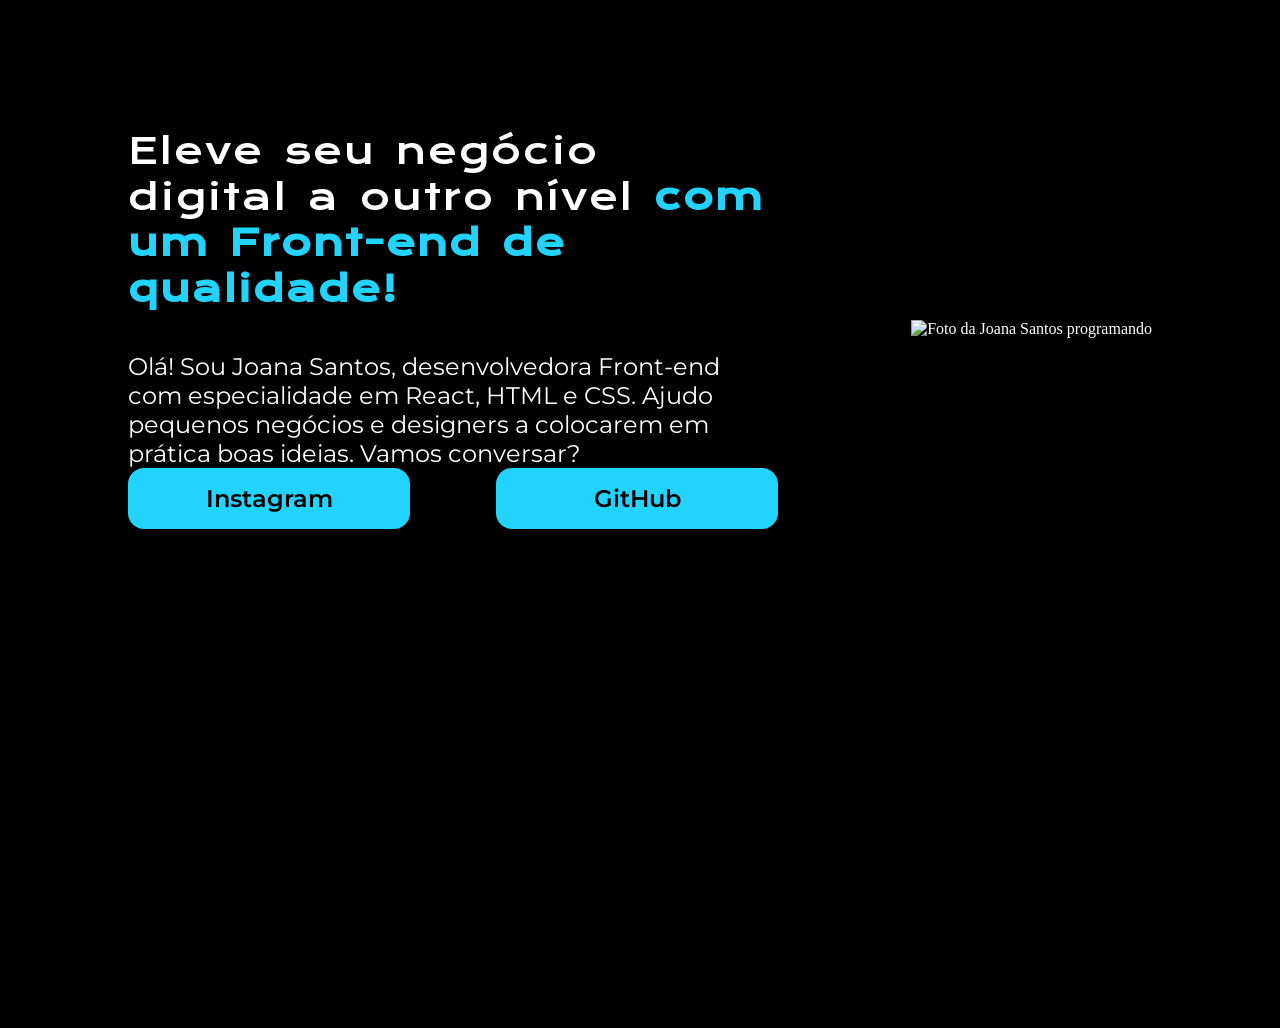
==== index.html @ d5db50bb "NegocioDigital" ====
<!DOCTYPE html>
<html lang="pt-br">
<head>
    <meta charset="UTF-8"> 
    <meta http-equiv="X-UA-Compatible" content="IE=edge">
    <meta name="viewport" content="width=device-width, initial-scale=1.0">
    <title>Portifolio</title>
    <link rel="stylesheet" href="style.css">
</head>
<body>
    <header></header>
    <main class="container">
        <section class="container__conteudo"> 
            <h1 class="container__conteudo__titulo">Eleve seu negócio digital a outro nível 
            <strong class="titulo-destaque">com um Front-end de qualidade!
            </strong></h1>
            <p class="container__conteudo__texto">Olá! Sou Joana Santos, desenvolvedora 
            Front-end com especialidade em React, HTML e
            CSS. Ajudo pequenos negócios e designers a 
            colocarem em prática boas ideias. Vamos 
            conversar?</p>
        <div class="container__links">
            <a class="container__links__link" href="https://instagram.com/rafaballerini">Instagram</a>
            <a class="container__links__link" href="https://github.com/guilhermeonrails">GitHub</a>
        </div>
        </section>
        <img src="imagem.png" alt="Foto da Joana Santos programando">
    
    </main>
    <footer></footer>
</body>
</html>
---- style.css ----
/* mais sobre view port */
/* https://www.alura.com.br/artigos/guia-de-unidades-no-css */
/* https://developer.mozilla.org/en-US/docs/Web/CSS/box-sizing */

/* guia flex-box */
/* https://css-tricks.com/snippets/css/a-guide-to-flexbox/ */


@import url('https://fonts.googleapis.com/css2?family=Krona+One&family=Montserrat:ital,wght@0,100..900;1,100..900&display=swap');



*{
    margin: 0;
    padding: 0;
}

body{
    height: 100vh;
    background-color: #000;
    color: #fff;
    box-sizing: border-box;
}


.titulo-destaque{
    color: #22D4FD;
}

.container {
    display:flex;
    align-items: center;
    justify-content: space-between;
    gap: 2rem;
    margin: 10%;

}
.container__conteudo{
    width: 650px;
    
}

.container__conteudo__titulo{
    font-size: 36px;
    font-family: 'Krona One', 'sans-serif';
    font-weight: 400;
    word-spacing: 6px;
    letter-spacing: 2px;
    margin-bottom: 40px;
}
.container__conteudo__texto{
    font-size: 24px;
    font-family: 'Montserrat', 'sans-serif';
}

.container__links{
    display: flex;
    justify-content: space-between;
}

/*.container__links a{ }*/

.container__links__link{
    background-color: #22D4FD;
    width: 250px;
    padding: 16px;
    text-align: center;
    font-size: 24px;
    color: #000;
    font-weight: 600;
    text-decoration: none;
    font-family: 'Montserrat';
    border-radius: 16px ;
}
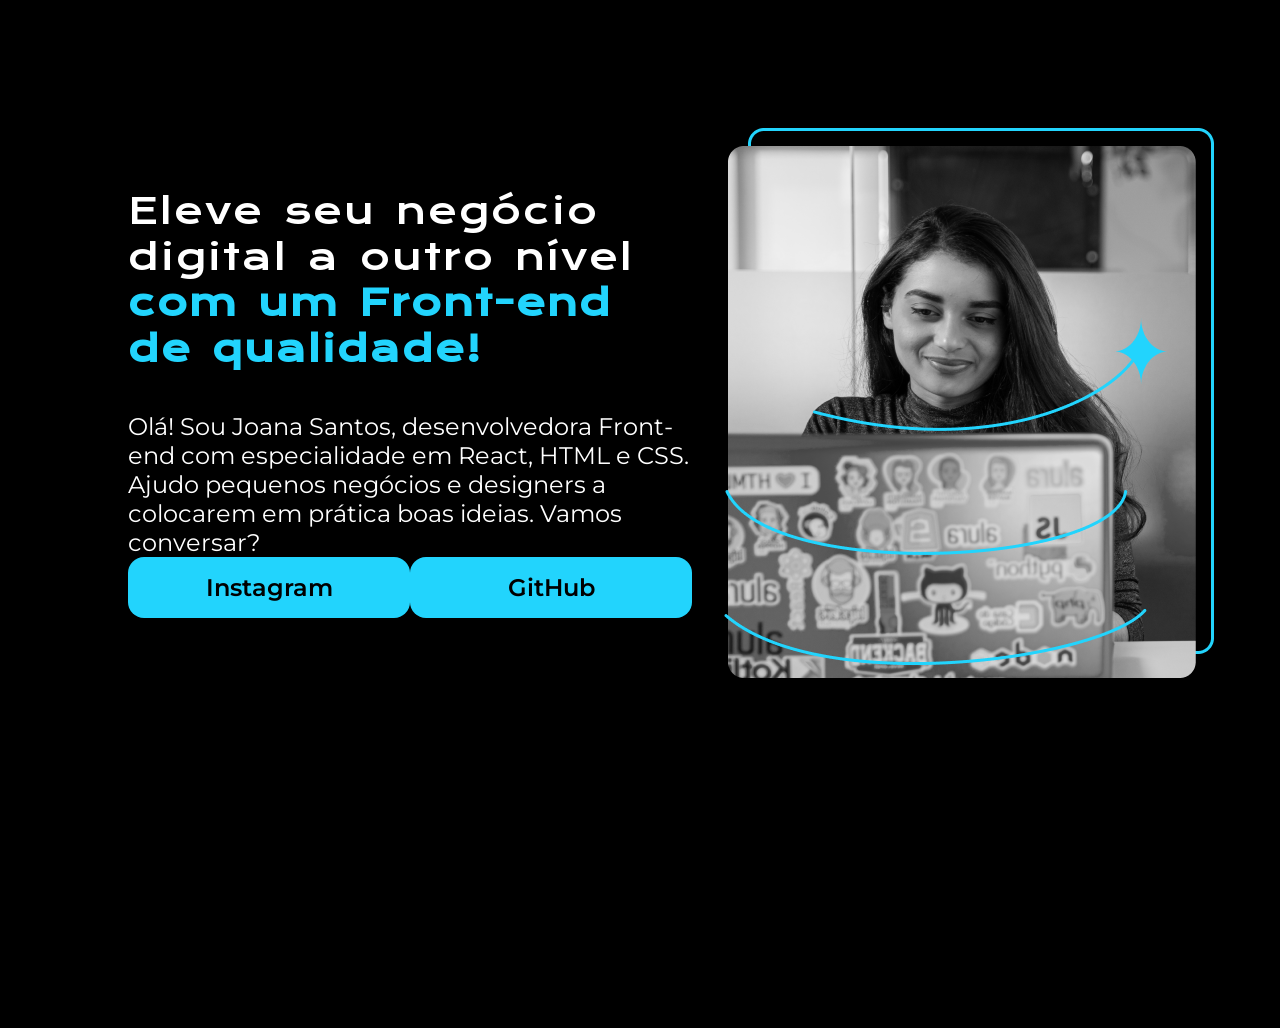
==== commit 1c700efa: "Atualizado" ====
--- a/index.html
+++ b/index.html
@@ -24,7 +24,7 @@
             <a class="container__links__link" href="https://github.com/guilhermeonrails">GitHub</a>
         </div>
         </section>
-        <img src="imagem.png" alt="Foto da Joana Santos programando">
+        <img src="./Imagem.png" alt="Foto da Joana Santos programando">
     
     </main>
     <footer></footer>
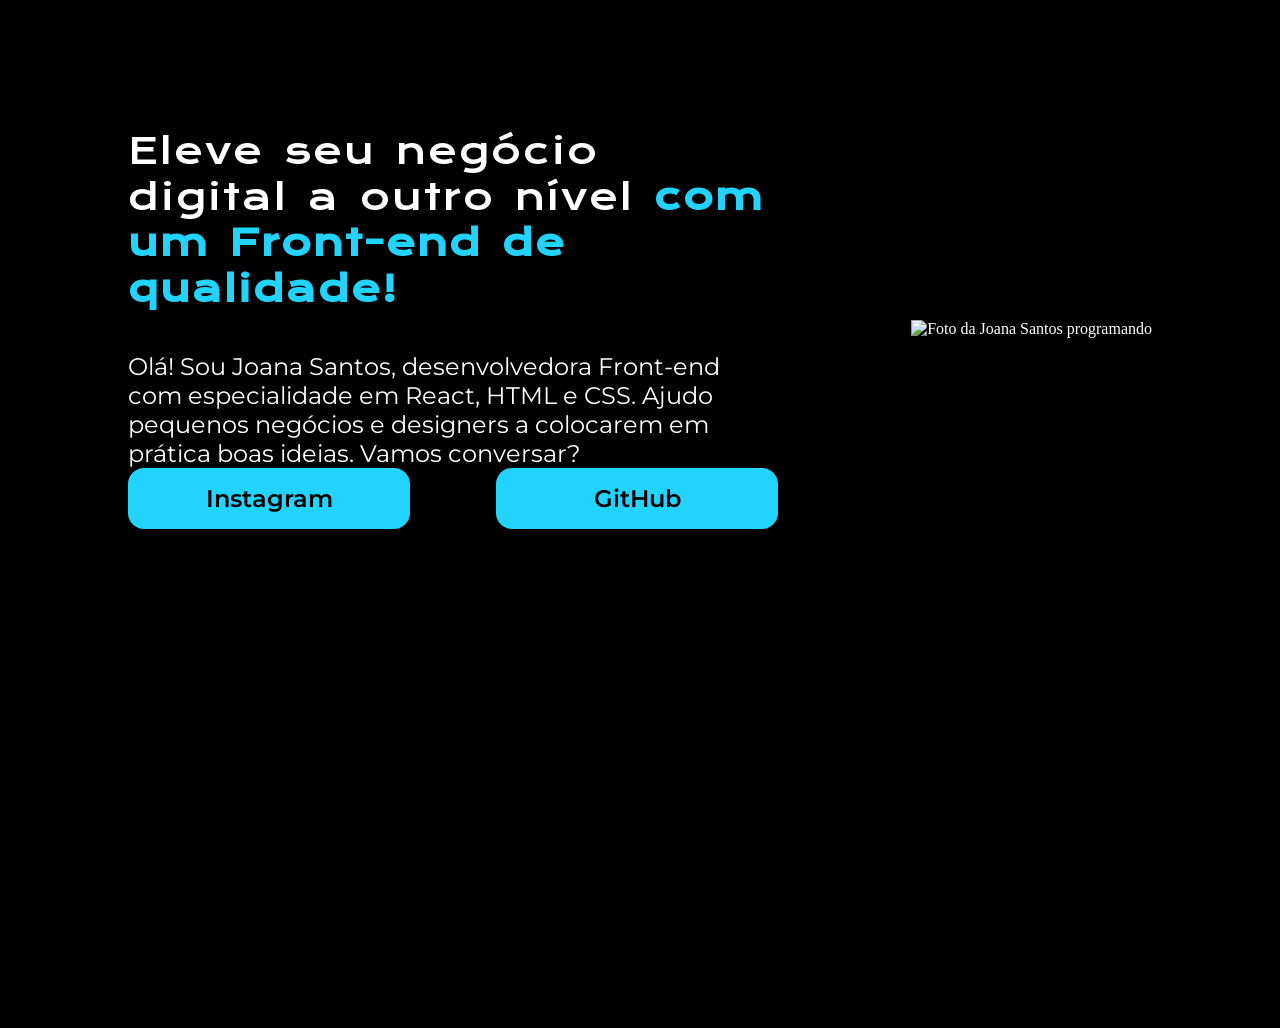
==== commit 87c592e7: "atualizado" ====
--- a/index.html
+++ b/index.html
@@ -24,7 +24,7 @@
             <a class="container__links__link" href="https://github.com/guilhermeonrails">GitHub</a>
         </div>
         </section>
-        <img src="./Imagem.png" alt="Foto da Joana Santos programando">
+        <img src="./imagem.png" alt="Foto da Joana Santos programando">
     
     </main>
     <footer></footer>
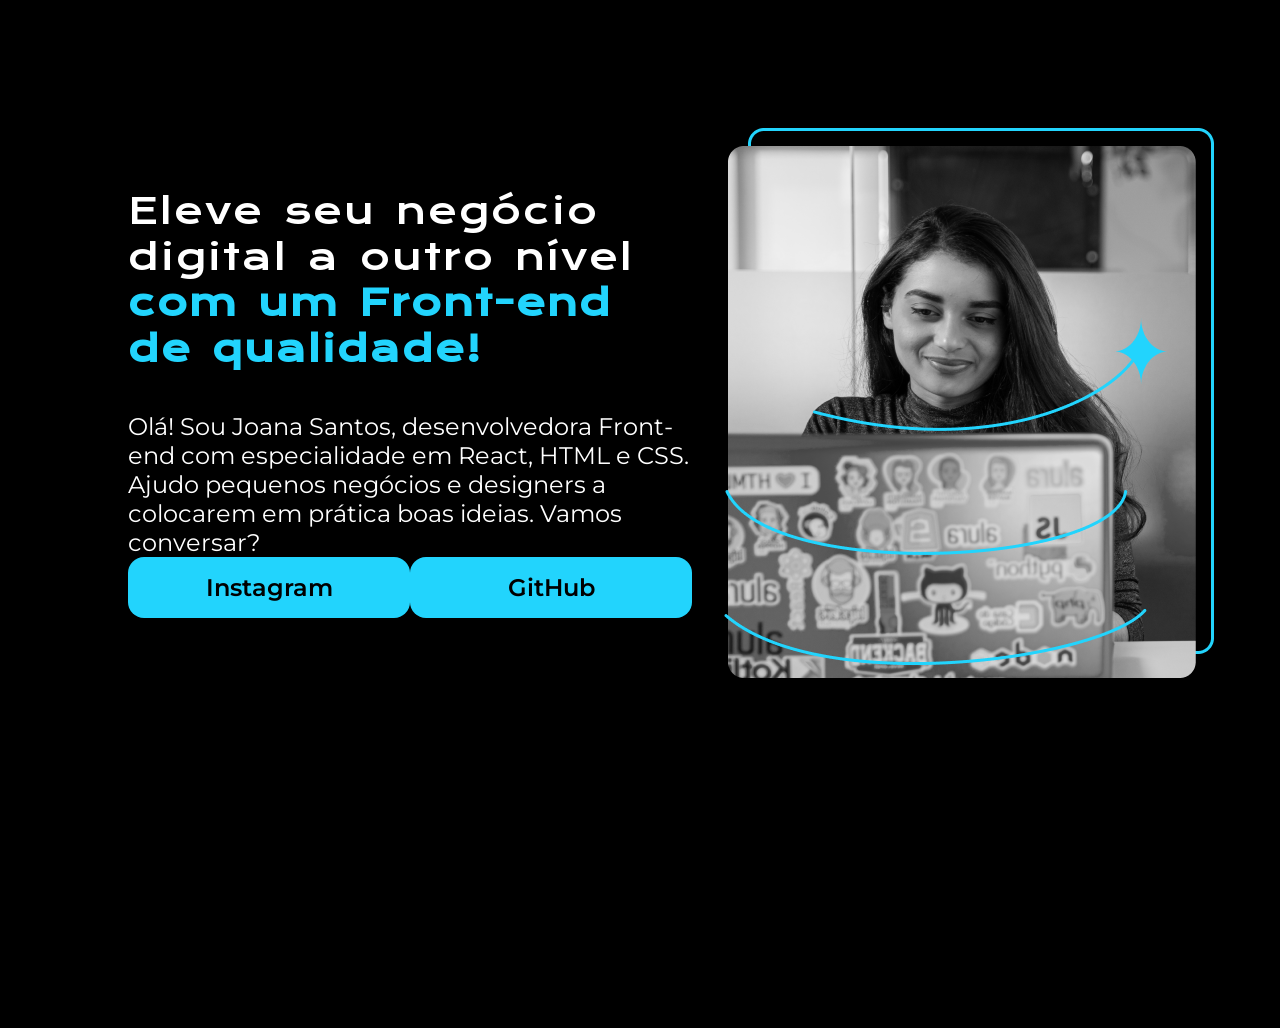
==== commit 22ee0c25: "atualizado" ====
--- a/index.html
+++ b/index.html
@@ -24,7 +24,7 @@
             <a class="container__links__link" href="https://github.com/guilhermeonrails">GitHub</a>
         </div>
         </section>
-        <img src="./imagem.png" alt="Foto da Joana Santos programando">
+        <img src="./Imagem.png" alt="Foto da Joana Santos programando">
     
     </main>
     <footer></footer>
